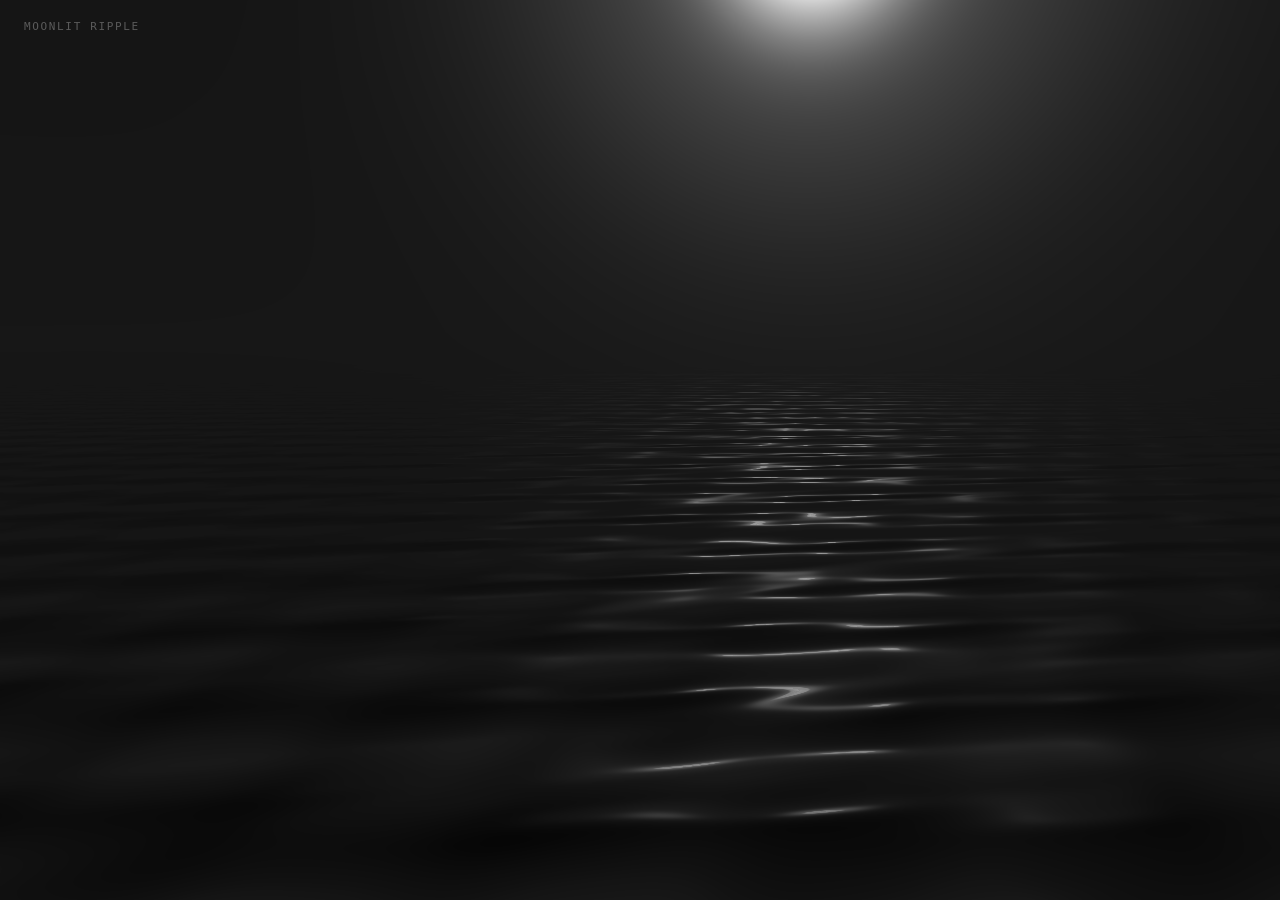
==== index.html @ 8c9eea2a "Add files via upload" ====
<!DOCTYPE html>
<html lang="en">
<head>
<meta charset="UTF-8">
<meta name="viewport" content="width=device-width, initial-scale=1.0">
<title>Moonlit Ripple</title>
<link rel="stylesheet" href="styles.css">
</head>
<body>
<div class="label">Moonlit Ripple</div>
<canvas id="canvas"></canvas>
<script src="script.js"></script>
</body>
</html>
---- styles.css ----
* { margin: 0; padding: 0; box-sizing: border-box; }
html, body { width: 100%; height: 100%; overflow: hidden; background: #0a0a0a; }
canvas { display: block; width: 100vw; height: 100vh; filter: grayscale(1); }
.label {
  position: fixed;
  top: 20px;
  left: 24px;
  font-family: 'SF Mono', 'Fira Code', 'Cascadia Code', monospace;
  font-size: 11px;
  letter-spacing: 0.15em;
  text-transform: uppercase;
  color: rgba(160, 160, 160, 0.5);
  z-index: 10;
  pointer-events: none;
  user-select: none;
}
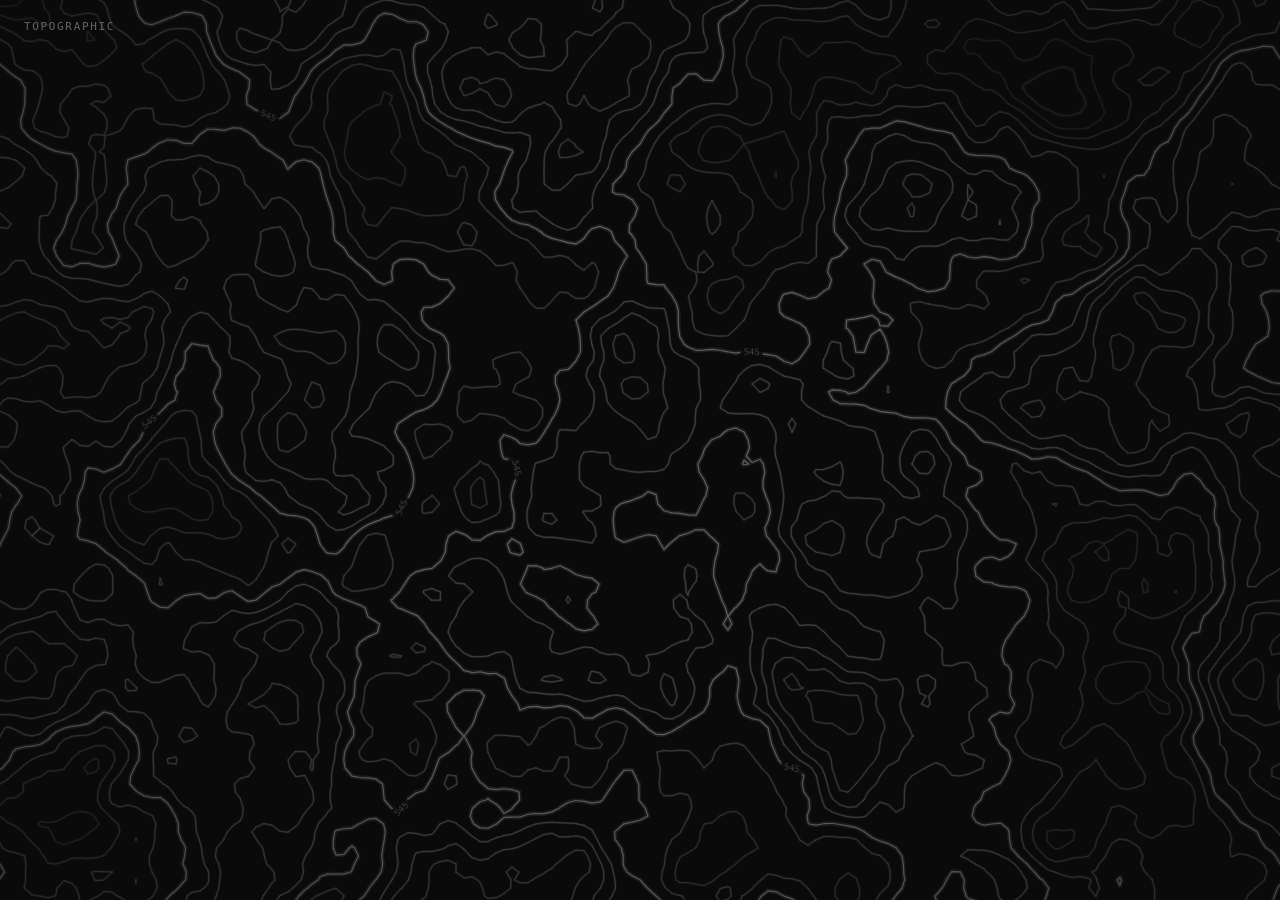
==== commit 695eb62d: "Add files via upload" ====
--- a/index.html
+++ b/index.html
@@ -3,11 +3,11 @@
 <head>
 <meta charset="UTF-8">
 <meta name="viewport" content="width=device-width, initial-scale=1.0">
-<title>Moonlit Ripple</title>
-<link rel="stylesheet" href="styles.css">
+<title>Topographic Contour Map</title>
+<link rel="stylesheet" href="style.css">
 </head>
 <body>
-<div class="label">Moonlit Ripple</div>
+<div class="label">Topographic</div>
 <canvas id="canvas"></canvas>
 <script src="script.js"></script>
 </body>
--- a/style.css
+++ b/style.css
@@ -0,0 +1,28 @@
+* { margin: 0; padding: 0; box-sizing: border-box; }
+
+html, body {
+  width: 100%;
+  height: 100%;
+  overflow: hidden;
+  background: #0a0a0a;
+}
+
+canvas {
+  display: block;
+  width: 100vw;
+  height: 100vh;
+}
+
+.label {
+  position: fixed;
+  top: 20px;
+  left: 24px;
+  font-family: 'SF Mono', 'Fira Code', 'Cascadia Code', monospace;
+  font-size: 11px;
+  letter-spacing: 0.15em;
+  text-transform: uppercase;
+  color: rgba(190, 190, 190, 0.5);
+  z-index: 10;
+  pointer-events: none;
+  user-select: none;
+}
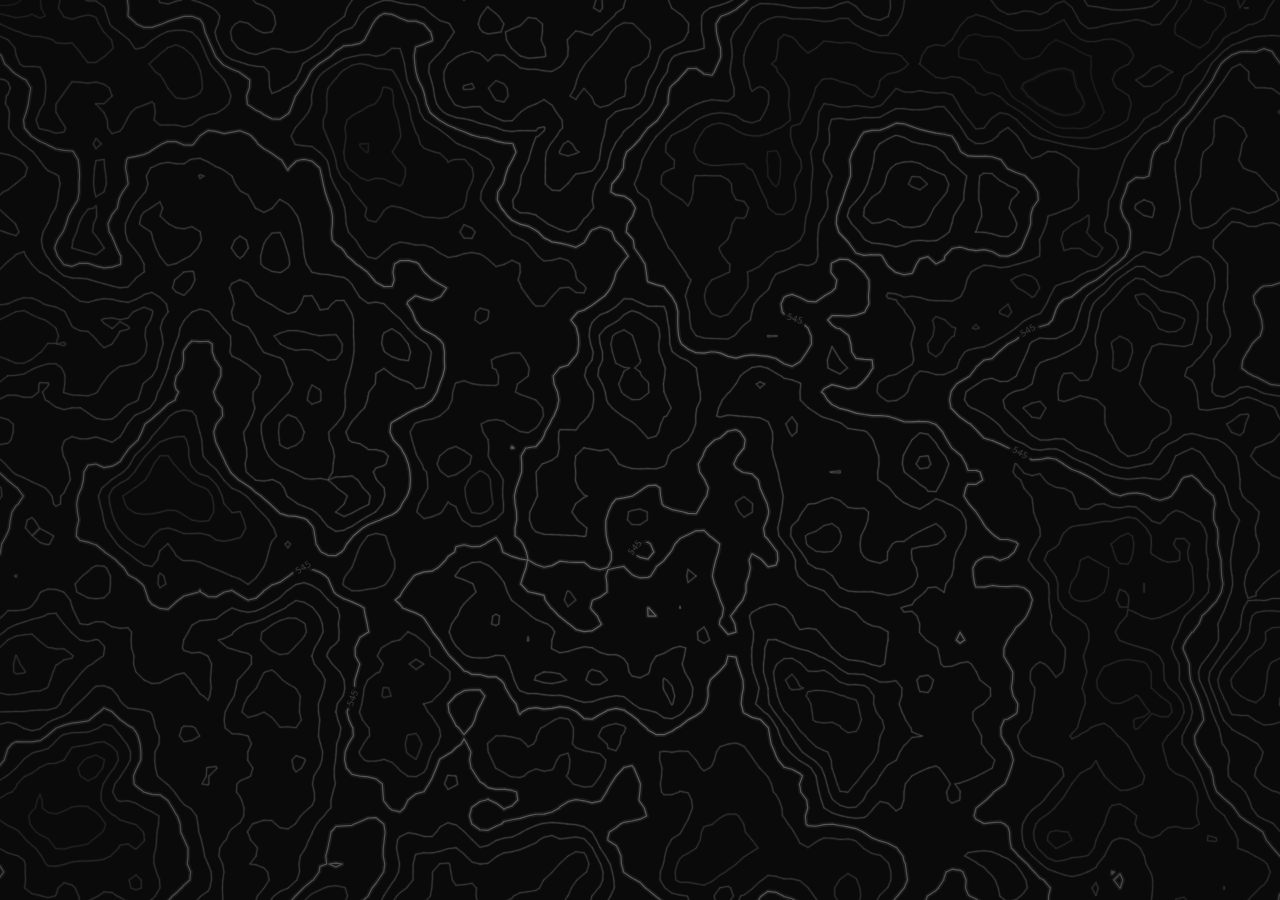
==== commit 0e8d8bf3: "Change title from 'Topographic Contour Map' to 'Soul'" ====
--- a/index.html
+++ b/index.html
@@ -3,11 +3,10 @@
 <head>
 <meta charset="UTF-8">
 <meta name="viewport" content="width=device-width, initial-scale=1.0">
-<title>Topographic Contour Map</title>
+<title>Soul</title>
 <link rel="stylesheet" href="style.css">
 </head>
 <body>
-<div class="label">Topographic</div>
 <canvas id="canvas"></canvas>
 <script src="script.js"></script>
 </body>
